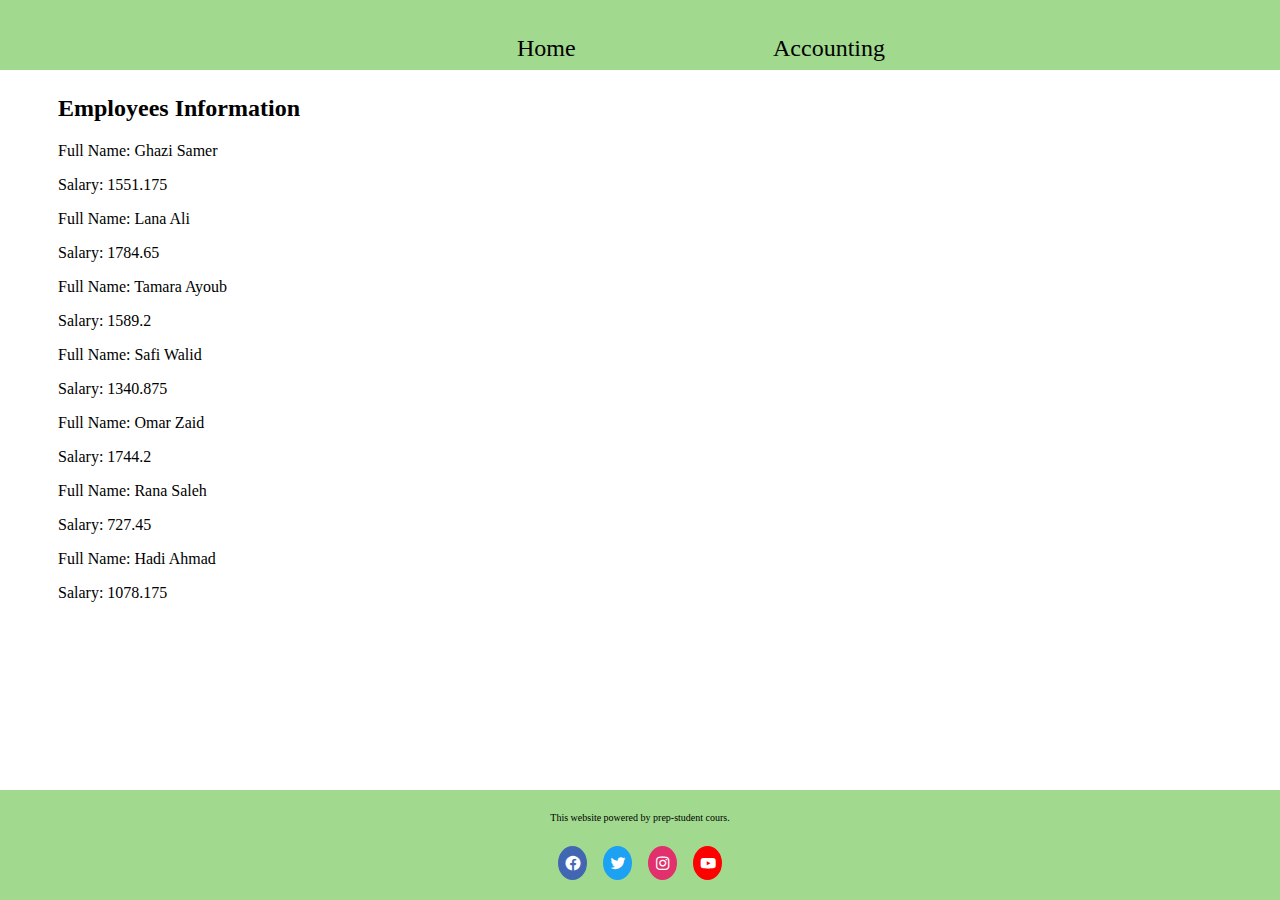
==== index.html @ d5f37906 "JS constructor" ====
<!DOCTYPE html>
<html lang="en">
<head>
    <meta charset="UTF-8">
    <meta name="viewport" content="width=device-width, initial-scale=1.0">
    <title>Document</title>
    <link rel="stylesheet" href="./css files/index.css">
    <link href='https://unpkg.com/boxicons@2.1.4/css/boxicons.min.css' rel='stylesheet'>

</head>
<body>
    <header>
        <nav>
            <a href="./index.html" class="home">Home</a>
            <a href="./accounting.html" class="accounting">Accounting</a>

        </nav>
    </header>
    <main>
        <h2>Employees Information</h2>
        <script src="./JS files/IndexJS.js"></script>

    </main>
    <footer class="footer">
        <p>This website powered by prep-student cours.</p>
        <div class="media-butons">
            <a href="#" style="background: #4267b2;" class="link">
                <box-icon type='logo' name='facebook-circle'></box-icon>
                <i class='bx bxl-facebook-circle'></i>
            </a>
            <a href="#" style="background: #1da1f2;" class="link">
                <box-icon type='logo' name='facebook-circle'></box-icon>
                <i class='bx bxl-twitter'></i>
            </a>
            <a href="#" style="background: #e1306c;" class="link">
                <box-icon type='logo' name='facebook-circle'></box-icon>
                <i class='bx bxl-instagram'></i>
            </a>
            <a href="#" Style="background: #ff0000;" class="link">
                <box-icon type='logo' name='facebook-circle'></box-icon>
                <i class='bx bxl-youtube'></i>
            </a>
        </div>
    </footer>
    
    
</body>
</html>
---- css files/index.css ----
body{
    background-color:#fff ;
    background-size: cover;
    margin-top: 25px;
    padding: 50px;
}

header {
    background-color: rgb(161, 218, 142);
    position: fixed;
    display: flex;
    align-items: center;
    font-size: x-large;
    padding: 5px;
    top: 0;
    left: 0;
    right: 0;
    height: 60px;
}  
header .home{
    position: absolute;
    display: flex;
    margin-left: 40%;
    margin-right:60% ;
    color: black;
    background-color: rgb(161, 218, 142);
    border-radius: 20%;
    text-decoration: none;
    
}
.home:hover{
    background-color: rgb(255, 255, 255);
}
header .accounting{
    
    position: absolute;
    margin-left: 60%;
    margin-right: 40%;
    color: black;
    background-color: rgb(161, 218, 142);
    border-radius: 20%;
    text-decoration: none;
}
.accounting:hover{
    background-color: rgb(255, 255, 255);
}

.footer {
    background-color: rgb(161, 218, 142);
    position: fixed;
    display: flex;
    flex-direction: column; 
    align-items: center;
    justify-content: center;
    font-size: x-small;
    padding: 5px;
    bottom: 0;
    left: 0;
    right: 0;
    height: 100px;
}

.footer p {
    margin-bottom: 15px; 
}

.footer .media-butons {
    height: 50px;
    width: 180px;
    display: flex;
    align-items: center;
    justify-content: space-between; 
}

.media-butons .link {
    display: flex;
    align-items: center;
    justify-content: center;
    color: #fff;
    font-size: 18px;
    height: 34px;
    width: 34px;
    border-radius: 50%;
    margin: 0 8px;
    text-decoration: none;
}
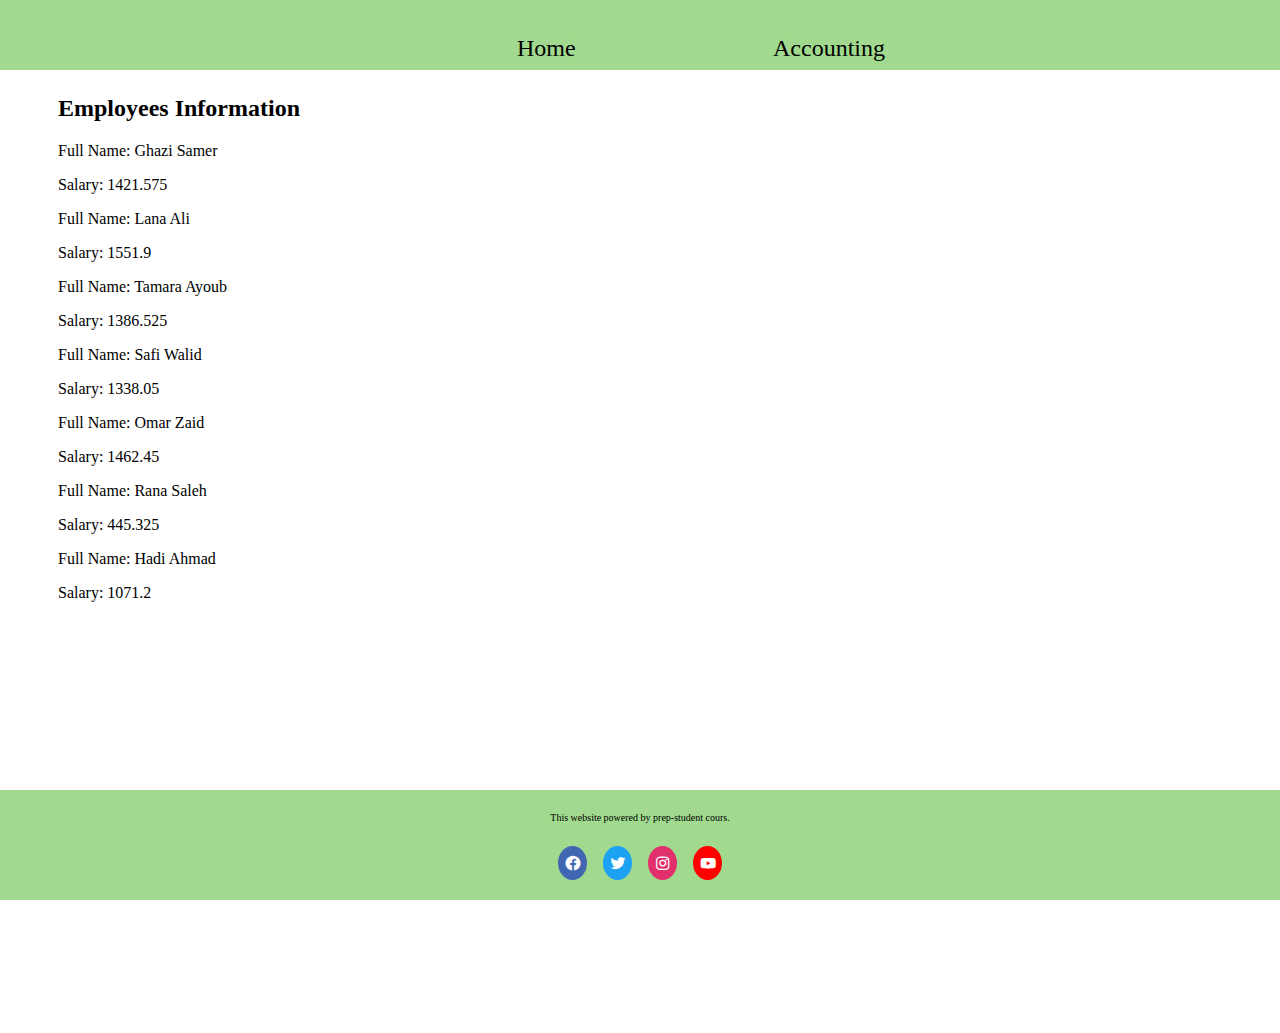
==== commit 0402fc68: "constructor" ====
--- a/index.html
+++ b/index.html
@@ -18,7 +18,7 @@
     </header>
     <main>
         <h2>Employees Information</h2>
-        <script src="./JS files/IndexJS.js"></script>
+        <script src="./JS files/app.js"></script>
 
     </main>
     <footer class="footer">
--- a/css files/index.css
+++ b/css files/index.css
@@ -1,5 +1,6 @@
 
 body{
+    height: 100vh;
     background-color:#fff ;
     background-size: cover;
     margin-top: 25px;
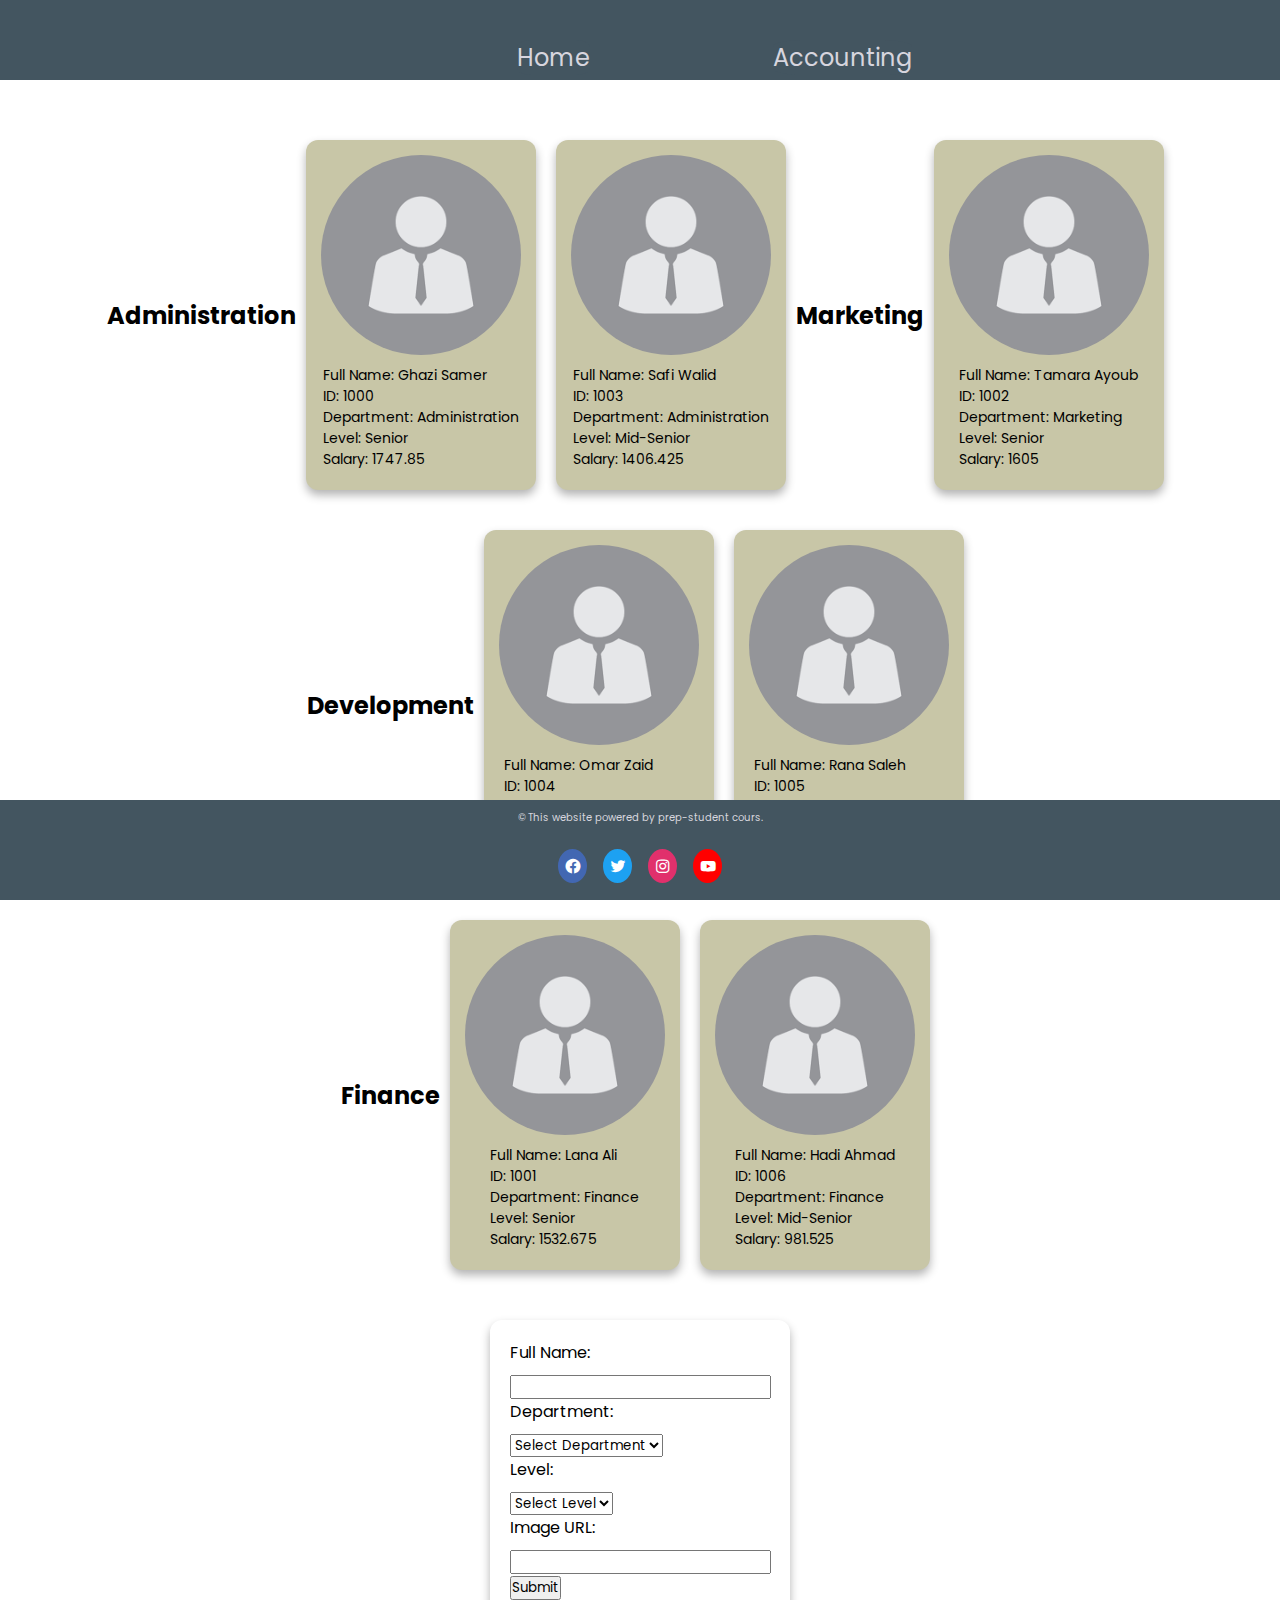
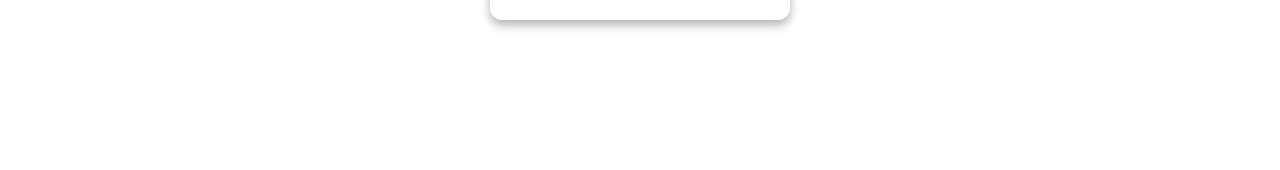
==== commit c529580b: "events" ====
--- a/index.html
+++ b/index.html
@@ -17,12 +17,48 @@
         </nav>
     </header>
     <main>
-        <h2>Employees Information</h2>
-        <script src="./JS files/app.js"></script>
+        
+        <section id="administration" class="department-section">
+            <h2>Administration</h2>
+        </section>
+        <section id="marketing" class="department-section">
+            <h2>Marketing</h2>
+        </section>
+        <section id="development" class="department-section">
+            <h2>Development</h2>
+        </section>
+        <section id="finance" class="department-section">
+            <h2>Finance</h2>
+        </section>
+     </main>
+    <form id="employeeForm">
+        <label for="fullName">Full Name:</label>
+        <input type="text" id="fullName" name="fullName" required>
 
-    </main>
+        <label for="department">Department:</label>
+        <select id="department" name="department" required>
+            
+            <option value="" disabled selected>Select Department</option>
+            <option value="Administration">Administration</option>
+            <option value="Marketing">Marketing</option>
+            <option value="Development">Development</option>
+            <option value="Finance">Finance</option>
+        </select>
+
+        <label for="level">Level:</label>
+        <select id="level" name="level" required>
+            <option value="" disabled selected>Select Level</option>
+            <option value="Junior">Junior</option>
+            <option value="Mid-Senior">Mid-Senior</option>
+            <option value="Senior">Senior</option>
+        </select>
+
+        <label for="imageUrl">Image URL:</label>
+        <input type="text" id="imageUrl" name="imageUrl" required>
+
+        <button type="submit">Submit</button>
     <footer class="footer">
-        <p>This website powered by prep-student cours.</p>
+        <p>© This website powered by prep-student cours.</p>
         <div class="media-butons">
             <a href="#" style="background: #4267b2;" class="link">
                 <box-icon type='logo' name='facebook-circle'></box-icon>
@@ -42,7 +78,8 @@
             </a>
         </div>
     </footer>
-    
+    <script src="./JS files/app.js"></script>
+
     
 </body>
 </html>--- a/css files/index.css
+++ b/css files/index.css
@@ -1,14 +1,85 @@
+@import url('https://fonts.googleapis.com/css2?family=Poppins:wght@300;400;500;600&display=swap');
+* {
+    margin: 0;
+    padding: 0;
+    box-sizing: border-box;
+    font-family: "Poppins", sans-serif;
+}
 
-body{
-    height: 100vh;
-    background-color:#fff ;
+body {
+    height: 2000hv;
     background-size: cover;
-    margin-top: 25px;
+    margin-top: 80px; 
     padding: 50px;
 }
 
+main {
+    height: 1000hv;
+    
+    display: flex;
+    flex-wrap: wrap;
+    justify-content: center;
+    align-items: center;
+}
+.department-section {
+    display: flex;
+    flex-wrap: wrap;
+    justify-content: center;
+    align-items: center;
+    margin-bottom: 20px; 
+}
+
+.profile-card {
+    display: flex;
+    flex-direction: column;
+    align-items: center;
+    position: relative;
+    max-width: 230px; 
+    width: 100%;
+    background-color: #C8C6A7;
+    border-radius: 12px; 
+    padding: 15px; 
+    box-shadow: 0 5px 10px rgba(0, 0, 0, 0.3);
+    margin: 10px; 
+    z-index: 1;
+}
+
+.profile-card img {
+    width: 100%; 
+    border-radius: 50%; 
+    margin-bottom: 10px; 
+}
+.profile-card p {
+    font-size: 14px; 
+    margin-bottom: 5px; 
+    display: flex;
+    align-items: center;
+    
+}
+main {
+    display: flex;
+    flex-wrap: wrap;
+    justify-content: center;
+    align-items: center;
+}
+
+#employeeForm {
+    max-width: 300px;
+    margin: 20px auto;
+    margin-bottom: 100px;
+    padding: 20px;
+    border-radius: 12px;
+    box-shadow: 0 5px 10px rgba(0, 0, 0, 0.3);
+    z-index: 2; 
+}
+#employeeForm label {
+    display: block;
+    margin-bottom: 8px;
+}
+
+
 header {
-    background-color: rgb(161, 218, 142);
+    background-color: #435560;
     position: fixed;
     display: flex;
     align-items: center;
@@ -17,53 +88,58 @@
     top: 0;
     left: 0;
     right: 0;
-    height: 60px;
-}  
-header .home{
+    height: 80px;
+    z-index: 2;
+}
+
+header .home {
     position: absolute;
     display: flex;
     margin-left: 40%;
-    margin-right:60% ;
-    color: black;
-    background-color: rgb(161, 218, 142);
+    margin-right: 60%;
+    color: #d7d5de;
+    background-color: #435560;
     border-radius: 20%;
     text-decoration: none;
-    
 }
-.home:hover{
+
+.home:hover {
     background-color: rgb(255, 255, 255);
 }
-header .accounting{
-    
+
+header .accounting {
     position: absolute;
     margin-left: 60%;
     margin-right: 40%;
-    color: black;
-    background-color: rgb(161, 218, 142);
+    color: #d7d5de;
+    background-color: #435560;
     border-radius: 20%;
     text-decoration: none;
 }
-.accounting:hover{
+
+.accounting:hover {
     background-color: rgb(255, 255, 255);
 }
 
 .footer {
-    background-color: rgb(161, 218, 142);
+    background-color: #435560;
     position: fixed;
     display: flex;
-    flex-direction: column; 
+    flex-direction: column;
     align-items: center;
     justify-content: center;
     font-size: x-small;
-    padding: 5px;
+    padding: 0px;
     bottom: 0;
     left: 0;
     right: 0;
     height: 100px;
+    z-index: 2;
 }
 
 .footer p {
-    margin-bottom: 15px; 
+    margin-bottom: 15px;
+    color: #d7d5de;
 }
 
 .footer .media-butons {
@@ -71,7 +147,7 @@
     width: 180px;
     display: flex;
     align-items: center;
-    justify-content: space-between; 
+    justify-content: space-between;
 }
 
 .media-butons .link {
@@ -85,4 +161,4 @@
     border-radius: 50%;
     margin: 0 8px;
     text-decoration: none;
-}+}
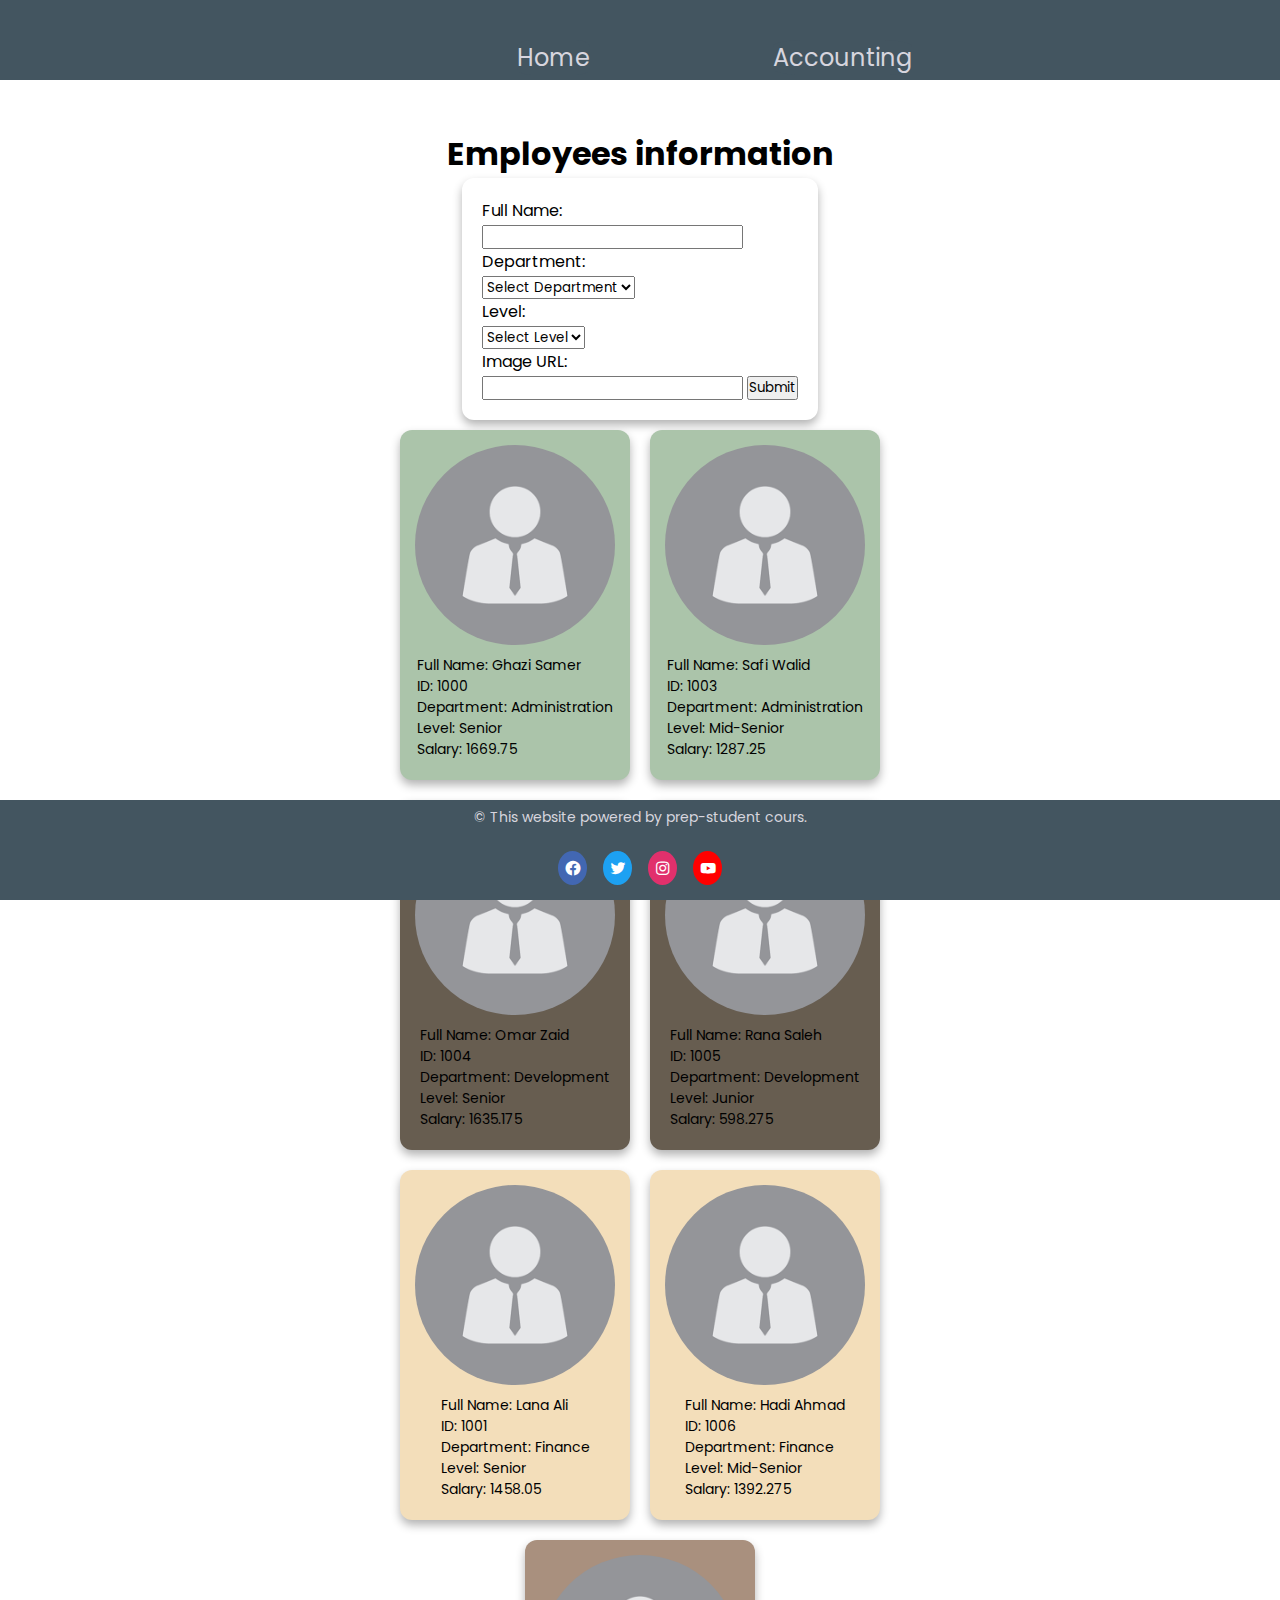
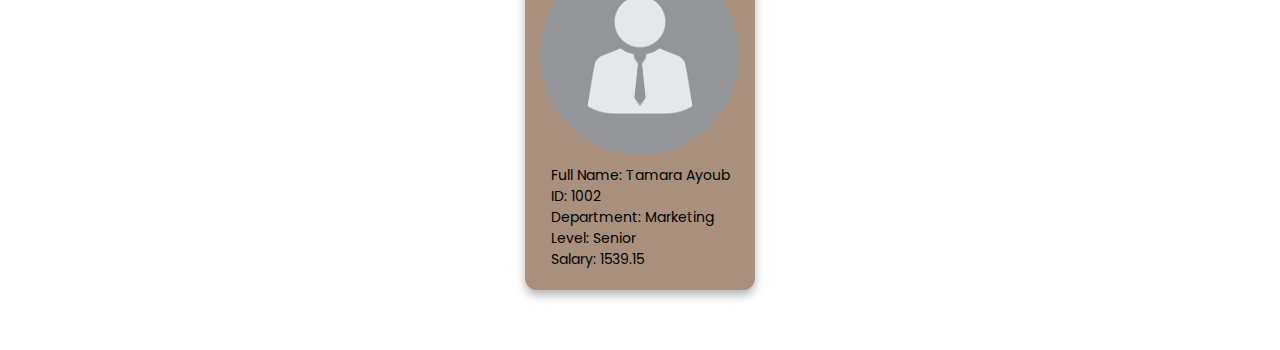
==== commit 4e0ebeea: "secoud updat" ====
--- a/index.html
+++ b/index.html
@@ -17,46 +17,54 @@
         </nav>
     </header>
     <main>
+        <h1>Employees information</h1>
+
+            <section id="administration" class="section">
+              
+            </section>
+
+            <section id="marketing" class="section">
+              
+            </section>
+            <section id="development" class="section">
+              
+            </section>
+            <section id="finance" class="section">
+              
+            </section>
+
+
+            <form id="employeeForm">
+                <label for="fullName">Full Name:</label>
+                <input type="text" id="fullName" name="fullName" required>
         
-        <section id="administration" class="department-section">
-            <h2>Administration</h2>
-        </section>
-        <section id="marketing" class="department-section">
-            <h2>Marketing</h2>
-        </section>
-        <section id="development" class="department-section">
-            <h2>Development</h2>
-        </section>
-        <section id="finance" class="department-section">
-            <h2>Finance</h2>
-        </section>
-     </main>
-    <form id="employeeForm">
-        <label for="fullName">Full Name:</label>
-        <input type="text" id="fullName" name="fullName" required>
+                <label for="department">Department:</label>
+                <select id="department" name="department" required>
+                    
+                    <option value="" disabled selected>Select Department</option>
+                    <option value="Administration">Administration</option>
+                    <option value="Marketing">Marketing</option>
+                    <option value="Development">Development</option>
+                    <option value="Finance">Finance</option>
+                </select>
+        
+                <label for="level">Level:</label>
+                <select id="level" name="level" required>
+                    <option value="" disabled selected>Select Level</option>
+                    <option value="Junior">Junior</option>
+                    <option value="Mid-Senior">Mid-Senior</option>
+                    <option value="Senior">Senior</option>
+                </select>
+        
+                <label for="imageUrl">Image URL:</label>
+                <input type="text" id="imageUrl" name="imageUrl" required>
+        
+                <button type="submit">Submit</button>
+                </form>
+        </main>
+          
 
-        <label for="department">Department:</label>
-        <select id="department" name="department" required>
-            
-            <option value="" disabled selected>Select Department</option>
-            <option value="Administration">Administration</option>
-            <option value="Marketing">Marketing</option>
-            <option value="Development">Development</option>
-            <option value="Finance">Finance</option>
-        </select>
-
-        <label for="level">Level:</label>
-        <select id="level" name="level" required>
-            <option value="" disabled selected>Select Level</option>
-            <option value="Junior">Junior</option>
-            <option value="Mid-Senior">Mid-Senior</option>
-            <option value="Senior">Senior</option>
-        </select>
-
-        <label for="imageUrl">Image URL:</label>
-        <input type="text" id="imageUrl" name="imageUrl" required>
-
-        <button type="submit">Submit</button>
+    
     <footer class="footer">
         <p>© This website powered by prep-student cours.</p>
         <div class="media-butons">
--- a/css files/index.css
+++ b/css files/index.css
@@ -7,36 +7,84 @@
 }
 
 body {
-    height: 2000hv;
+    height: auto;
     background-size: cover;
-    margin-top: 80px; 
+    margin-top: 80px;
     padding: 50px;
 }
 
 main {
-    height: 1000hv;
-    
     display: flex;
-    flex-wrap: wrap;
-    justify-content: center;
+    flex-direction:column;
     align-items: center;
 }
-.department-section {
+
+.section {
     display: flex;
-    flex-wrap: wrap;
-    justify-content: center;
-    align-items: center;
-    margin-bottom: 20px; 
+   
 }
 
-.profile-card {
+#employeeForm  {
+    padding: 20px;
+    border-radius: 12px;
+    box-shadow: 0 5px 10px rgba(0, 0, 0, 0.3);
+    z-index: 1; 
+}
+#employeeForm label {
+    display: block;
+    margin-bottom: 0px;
+}
+
+.administrationProfileCard {
     display: flex;
     flex-direction: column;
     align-items: center;
     position: relative;
     max-width: 230px; 
     width: 100%;
-    background-color: #C8C6A7;
+    background-color: #ABC4AA;
+    border-radius: 12px; 
+    padding: 15px; 
+    box-shadow: 0 5px 10px rgba(0, 0, 0, 0.3);
+    margin: 10px; 
+    z-index: 1;
+}
+.developmentProfileCard {
+    display: flex;
+    flex-direction: column;
+    align-items: center;
+    position: relative;
+    max-width: 230px; 
+    width: 100%;
+    background-color: #675D50;
+    border-radius: 12px; 
+    padding: 15px; 
+    box-shadow: 0 5px 10px rgba(0, 0, 0, 0.3);
+    margin: 10px; 
+    z-index: 1;
+}
+.financeProfileCard {
+    display: flex;
+    flex-direction: column;
+    align-items: center;
+    position: relative;
+    max-width: 230px; 
+    width: 100%;
+    background-color: #F3DEBA;
+    border-radius: 12px; 
+    padding: 15px; 
+    box-shadow: 0 5px 10px rgba(0, 0, 0, 0.3);
+    margin: 10px; 
+    z-index: 1;
+}
+.marketingProfileCard {
+    display: flex;
+    flex-direction: column;
+    align-items: center;
+    position: relative;
+    max-width: 230px; 
+    width: 100%;
+    background-color: #A9907E;
     border-radius: 12px; 
     padding: 15px; 
     box-shadow: 0 5px 10px rgba(0, 0, 0, 0.3);
@@ -44,38 +92,21 @@
     z-index: 1;
 }
 
-.profile-card img {
+ img {
     width: 100%; 
     border-radius: 50%; 
     margin-bottom: 10px; 
 }
-.profile-card p {
+ p{
     font-size: 14px; 
     margin-bottom: 5px; 
     display: flex;
     align-items: center;
     
 }
-main {
-    display: flex;
-    flex-wrap: wrap;
-    justify-content: center;
-    align-items: center;
-}
 
-#employeeForm {
-    max-width: 300px;
-    margin: 20px auto;
-    margin-bottom: 100px;
-    padding: 20px;
-    border-radius: 12px;
-    box-shadow: 0 5px 10px rgba(0, 0, 0, 0.3);
-    z-index: 2; 
-}
-#employeeForm label {
-    display: block;
-    margin-bottom: 8px;
-}
+
+
 
 
 header {
